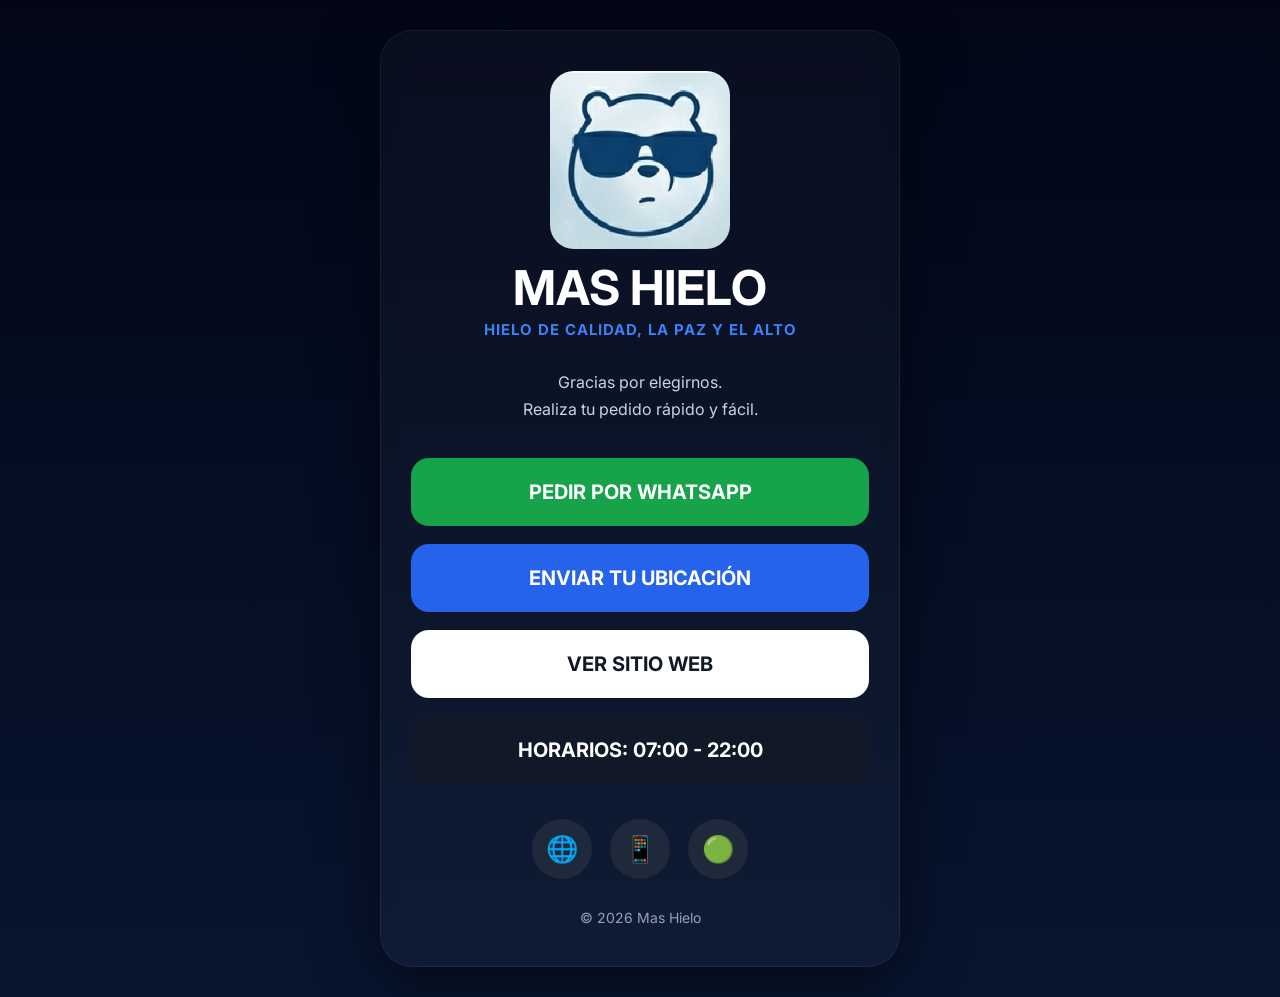
==== qr/index.html @ 2f457c76 "2da edicion para presentar qr" ====
<!DOCTYPE html>
<html lang="es">
<head>

  <meta charset="UTF-8">
  <meta name="viewport" content="width=device-width, initial-scale=1.0">

  <title>Mas Hielo QR</title>

  <link rel="preconnect" href="https://fonts.googleapis.com">
  <link rel="preconnect" href="https://fonts.gstatic.com" crossorigin>

  <link href="https://fonts.googleapis.com/css2?family=Inter:wght@300;400;600;700;800&display=swap" rel="stylesheet">

  <style>

    *{
      margin:0;
      padding:0;
      box-sizing:border-box;
    }

    body{
      font-family:'Inter',sans-serif;
      background:linear-gradient(to bottom,#020617,#07152f);
      color:white;
      min-height:100vh;
      display:flex;
      justify-content:center;
      align-items:center;
      padding:30px;
    }

    .container{
      width:100%;
      max-width:520px;
      text-align:center;
      background:rgba(255,255,255,.03);
      border:1px solid rgba(255,255,255,.06);
      border-radius:32px;
      padding:40px 30px;
      backdrop-filter:blur(10px);
      box-shadow:0 20px 60px rgba(0,0,0,.5);
    }

    .logo{
      text-align:center;
      margin-bottom:15px;
    }

    .logo img{
      width:180px;
      max-width:100%;
      display:block;
      margin:0 auto;
      border-radius:24px;
    }

    h1{
      font-size:48px;
      margin-bottom:8px;
      line-height:1;
    }

    .subtitle{
      color:#3b82f6;
      font-weight:700;
      margin-bottom:30px;
      font-size:15px;
      letter-spacing:1px;
    }

    .text{
      color:#cbd5e1;
      line-height:1.7;
      margin-bottom:35px;
      font-size:16px;
    }

    .btn{
      display:flex;
      align-items:center;
      justify-content:center;
      width:100%;
      padding:22px;
      border-radius:18px;
      text-decoration:none;
      color:white;
      font-size:20px;
      font-weight:700;
      margin-bottom:18px;
      transition:.2s;
    }

    .btn:hover{
      transform:translateY(-2px);
    }

    .green{
      background:#16a34a;
    }

    .blue{
      background:#2563eb;
    }

    .white{
      background:white;
      color:#111827;
    }

    .dark{
      background:#111827;
    }

    .socials{
      margin-top:35px;
      display:flex;
      justify-content:center;
      gap:18px;
    }

    .socials a{
      width:60px;
      height:60px;
      border-radius:50%;
      background:#1e293b;
      display:flex;
      align-items:center;
      justify-content:center;
      text-decoration:none;
      color:white;
      font-size:26px;
      transition:.2s;
    }

    .socials a:hover{
      transform:translateY(-2px);
    }

    .footer{
      margin-top:30px;
      color:#94a3b8;
      font-size:14px;
    }

    @media(max-width:600px){

      .container{
        padding:30px 20px;
      }

      h1{
        font-size:38px;
      }

      .btn{
        font-size:18px;
        padding:18px;
      }

      .logo img{
        width:150px;
      }

    }

  </style>

</head>

<body>

  <div class="container">

    <div class="logo">
      <img src="logo.png" alt="Mas Hielo">
    </div>

    <h1>MAS HIELO</h1>

    <div class="subtitle">
      HIELO DE CALIDAD, LA PAZ Y EL ALTO
    </div>

    <p class="text">
      Gracias por elegirnos.<br>
      Realiza tu pedido rápido y fácil.
    </p>

    <a class="btn green"
    href="https://wa.me/59177784414">
      PEDIR POR WHATSAPP
    </a>

    <a class="btn blue"
    href="https://wa.me/59177784414?text=Hola,%20deseo%20realizar%20un%20pedido%20y%20compartir%20mi%20ubicación">
      ENVIAR TU UBICACIÓN
    </a>

    <a class="btn white"
    href="https://mashielo.com">
      VER SITIO WEB
    </a>

    <div class="btn dark">
      HORARIOS: 07:00 - 22:00
    </div>

    <div class="socials">

      <a href="https://mashielo.com">
        🌐
      </a>

      <a href="https://wa.me/59177784414">
        📱
      </a>

      <a href="https://wa.me/59177784414">
        🟢
      </a>

    </div>

    <div class="footer">
      © 2026 Mas Hielo
    </div>

  </div>

</body>
</html>
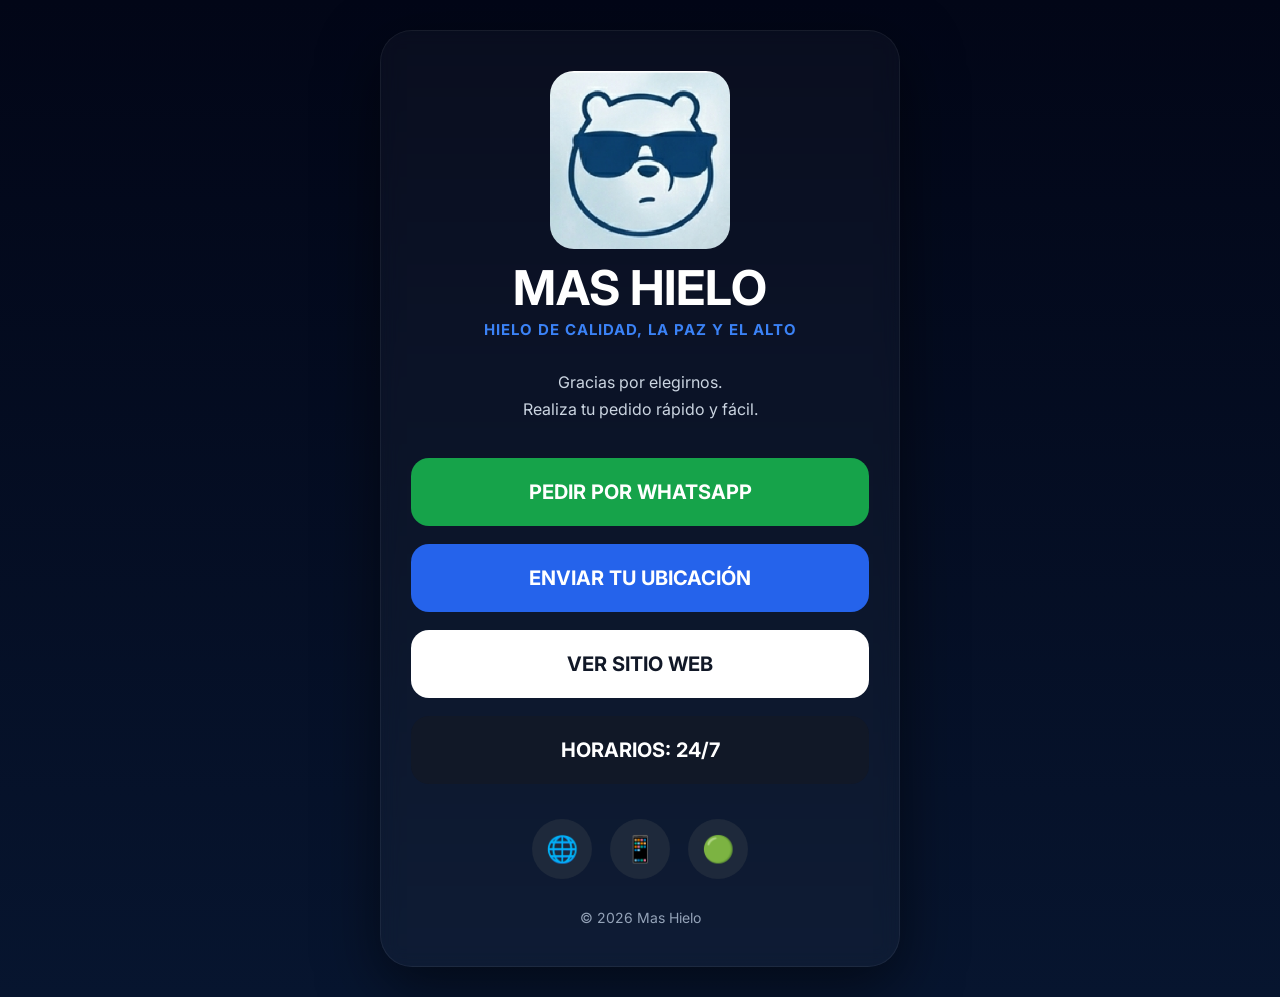
==== commit 0659a065: "Update index.html" ====
--- a/qr/index.html
+++ b/qr/index.html
@@ -204,7 +204,7 @@
     </a>
 
     <div class="btn dark">
-      HORARIOS: 07:00 - 22:00
+      HORARIOS: 24/7
     </div>
 
     <div class="socials">
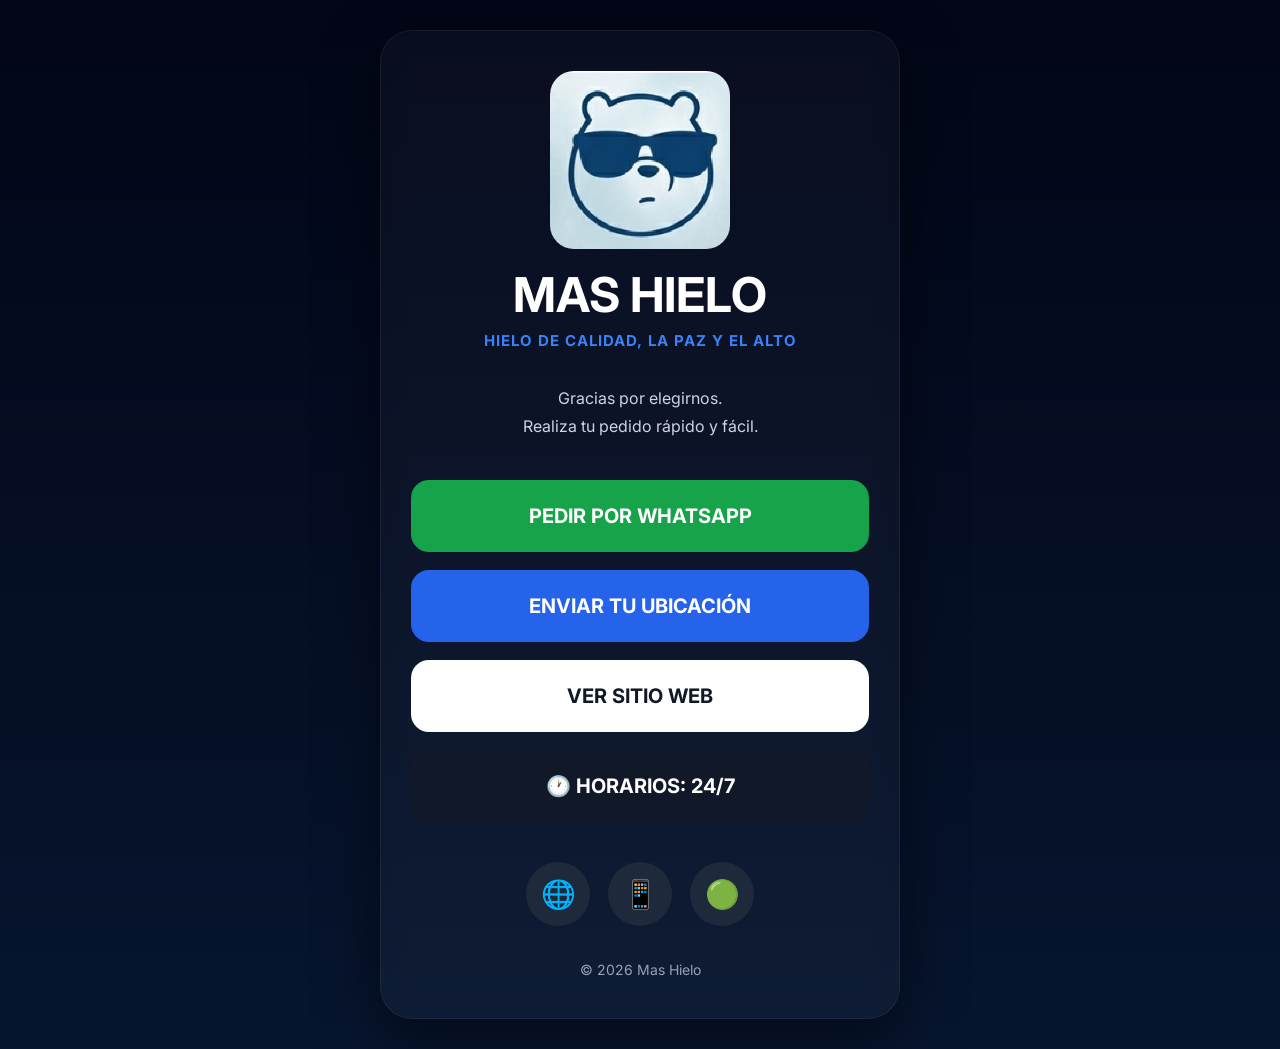
==== commit b584db94: "Mejorar landing QR para moviles: safe areas, tactilidad, accesibilidad, clamp() en fuentes y correcc" ====
--- a/qr/index.html
+++ b/qr/index.html
@@ -4,168 +4,19 @@
 
   <meta charset="UTF-8">
   <meta name="viewport" content="width=device-width, initial-scale=1.0">
+  <title>Mas Hielo QR - Pedí Ahora</title>
+  <meta name="description" content="Pedí hielo sanitizado por WhatsApp. Entregas en La Paz y El Alto 24/7.">
+  <meta name="robots" content="noindex, follow">
+  <link rel="canonical" href="https://mashielo.com/qr/">
 
-  <title>Mas Hielo QR</title>
+  <link rel="preload" href="https://fonts.googleapis.com/css2?family=Inter:wght@300;400;600;700;800&display=swap" as="style" onload="this.onload=null;this.rel='stylesheet'">
+  <noscript><link rel="stylesheet" href="https://fonts.googleapis.com/css2?family=Inter:wght@300;400;600;700;800&display=swap"></noscript>
 
-  <link rel="preconnect" href="https://fonts.googleapis.com">
-  <link rel="preconnect" href="https://fonts.gstatic.com" crossorigin>
+  <link rel="stylesheet" href="style.min.css">
 
-  <link href="https://fonts.googleapis.com/css2?family=Inter:wght@300;400;600;700;800&display=swap" rel="stylesheet">
+  <link rel="manifest" href="../manifest.json">
 
-  <style>
-
-    *{
-      margin:0;
-      padding:0;
-      box-sizing:border-box;
-    }
-
-    body{
-      font-family:'Inter',sans-serif;
-      background:linear-gradient(to bottom,#020617,#07152f);
-      color:white;
-      min-height:100vh;
-      display:flex;
-      justify-content:center;
-      align-items:center;
-      padding:30px;
-    }
-
-    .container{
-      width:100%;
-      max-width:520px;
-      text-align:center;
-      background:rgba(255,255,255,.03);
-      border:1px solid rgba(255,255,255,.06);
-      border-radius:32px;
-      padding:40px 30px;
-      backdrop-filter:blur(10px);
-      box-shadow:0 20px 60px rgba(0,0,0,.5);
-    }
-
-    .logo{
-      text-align:center;
-      margin-bottom:15px;
-    }
-
-    .logo img{
-      width:180px;
-      max-width:100%;
-      display:block;
-      margin:0 auto;
-      border-radius:24px;
-    }
-
-    h1{
-      font-size:48px;
-      margin-bottom:8px;
-      line-height:1;
-    }
-
-    .subtitle{
-      color:#3b82f6;
-      font-weight:700;
-      margin-bottom:30px;
-      font-size:15px;
-      letter-spacing:1px;
-    }
-
-    .text{
-      color:#cbd5e1;
-      line-height:1.7;
-      margin-bottom:35px;
-      font-size:16px;
-    }
-
-    .btn{
-      display:flex;
-      align-items:center;
-      justify-content:center;
-      width:100%;
-      padding:22px;
-      border-radius:18px;
-      text-decoration:none;
-      color:white;
-      font-size:20px;
-      font-weight:700;
-      margin-bottom:18px;
-      transition:.2s;
-    }
-
-    .btn:hover{
-      transform:translateY(-2px);
-    }
-
-    .green{
-      background:#16a34a;
-    }
-
-    .blue{
-      background:#2563eb;
-    }
-
-    .white{
-      background:white;
-      color:#111827;
-    }
-
-    .dark{
-      background:#111827;
-    }
-
-    .socials{
-      margin-top:35px;
-      display:flex;
-      justify-content:center;
-      gap:18px;
-    }
-
-    .socials a{
-      width:60px;
-      height:60px;
-      border-radius:50%;
-      background:#1e293b;
-      display:flex;
-      align-items:center;
-      justify-content:center;
-      text-decoration:none;
-      color:white;
-      font-size:26px;
-      transition:.2s;
-    }
-
-    .socials a:hover{
-      transform:translateY(-2px);
-    }
-
-    .footer{
-      margin-top:30px;
-      color:#94a3b8;
-      font-size:14px;
-    }
-
-    @media(max-width:600px){
-
-      .container{
-        padding:30px 20px;
-      }
-
-      h1{
-        font-size:38px;
-      }
-
-      .btn{
-        font-size:18px;
-        padding:18px;
-      }
-
-      .logo img{
-        width:150px;
-      }
-
-    }
-
-  </style>
+  <meta name="theme-color" content="#2563eb">
 
 </head>
 
@@ -203,21 +54,21 @@
       VER SITIO WEB
     </a>
 
-    <div class="btn dark">
-      HORARIOS: 24/7
+    <div class="btn dark" aria-label="Horarios de atención">
+      🕐 HORARIOS: 24/7
     </div>
 
     <div class="socials">
 
-      <a href="https://mashielo.com">
+      <a href="https://mashielo.com" aria-label="Sitio web">
         🌐
       </a>
 
-      <a href="https://wa.me/59177784414">
+      <a href="https://wa.me/59177784414" aria-label="WhatsApp">
         📱
       </a>
 
-      <a href="https://wa.me/59177784414">
+      <a href="https://wa.me/59177784414" aria-label="Estado de WhatsApp">
         🟢
       </a>
 
--- a/qr/style.min.css
+++ b/qr/style.min.css
@@ -0,0 +1 @@
+*{margin:0;padding:0;box-sizing:border-box}body{font-family:'Inter',sans-serif;background:linear-gradient(to bottom,#020617,#07152f);color:white;min-height:100vh;min-height:100dvh;display:flex;justify-content:center;align-items:center;padding:30px;padding:max(30px, env(safe-area-inset-top)) max(30px, env(safe-area-inset-right)) max(30px, env(safe-area-inset-bottom)) max(30px, env(safe-area-inset-left))}.container{width:100%;max-width:520px;width:min(100%, 520px);text-align:center;background:rgba(255,255,255,.03);border:1px solid rgba(255,255,255,.06);border-radius:32px;padding:40px 30px;backdrop-filter:blur(10px);box-shadow:0 20px 60px rgba(0,0,0,.5)}.logo{text-align:center;margin-bottom:20px}.logo img{width:180px;max-width:60vw;height:auto;display:block;margin:0 auto;border-radius:24px}h1{font-size:48px;font-size:clamp(36px, 8vw, 48px);margin-bottom:10px;line-height:1.1}.subtitle{color:#3b82f6;font-weight:700;margin-bottom:35px;font-size:15px;letter-spacing:1px}.text{color:#cbd5e1;line-height:1.7;margin-bottom:40px;font-size:16px}.btn{display:flex;align-items:center;justify-content:center;width:100%;padding:24px;border-radius:18px;text-decoration:none;color:white;font-size:20px;font-weight:700;margin-bottom:18px;transition:.2s;min-height:56px;-webkit-tap-highlight-color:transparent}.btn:active{transform:scale(0.98)}.btn:hover{transform:translateY(-2px)}.green{background:#16a34a}.blue{background:#2563eb}.white{background:white;color:#111827}.dark{background:#111827;cursor:default;-webkit-tap-highlight-color:transparent}.socials{margin-top:40px;display:flex;justify-content:center;gap:18px}.socials a{width:64px;height:64px;border-radius:50%;background:#1e293b;display:flex;align-items:center;justify-content:center;text-decoration:none;color:white;font-size:28px;transition:.2s;-webkit-tap-highlight-color:transparent;min-height:56px;min-width:56px}.socials a:active{transform:scale(0.95)}.socials a:hover{transform:translateY(-2px)}.footer{margin-top:35px;color:#94a3b8;font-size:14px}@media(max-width:600px){.container{padding:30px 20px;border-radius:24px}h1{font-size:36px}.btn{font-size:18px;padding:22px;border-radius:16px}.logo img{width:150px;max-width:50vw}}
